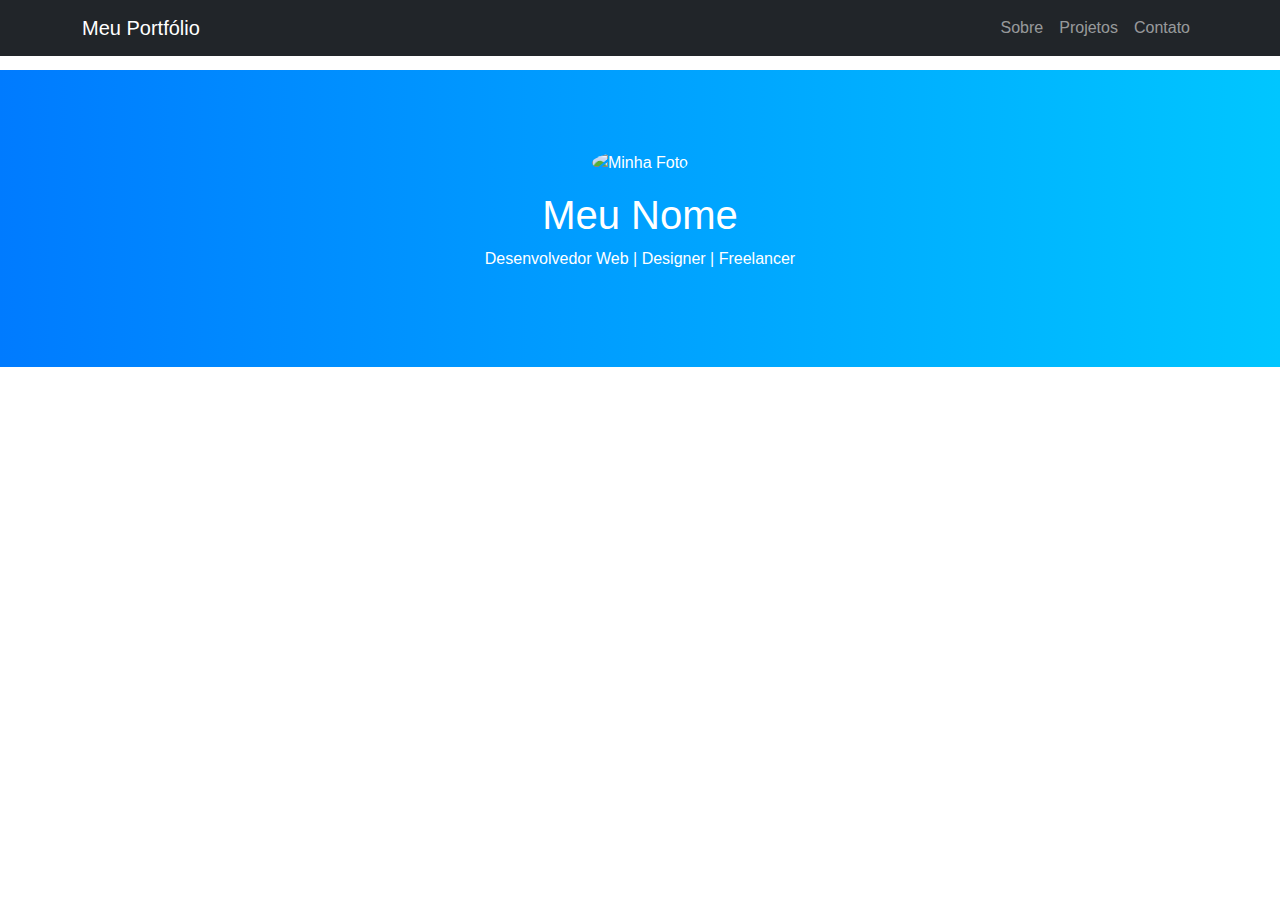
==== index.html @ 0697d1ee "Iniciando" ====
<!-- #region HTML-->
<!doctype html>
<html lang="pt-BR">
<!-- #region Cabeçalho-->

<head>
    <meta charset="UTF-8">
    <meta name="viewport" content="width=device-width, initial-scale=1.0">
    <title>Gustavo De Carvalho Rodrigues</title>
    <link href="https://cdn.jsdelivr.net/npm/bootstrap@5.3.3/dist/css/bootstrap.min.css" rel="stylesheet">
    <link href="Style/Css/Style.css" rel="stylesheet">
    <script src="https://cdn.jsdelivr.net/npm/bootstrap@5.3.3/dist/js/bootstrap.bundle.min.js"></script>
</head>
<!-- #endregion -->
<!-- #region Corpo-->

<body>
    <!-- #region Header-->
    <header>
        <!-- place navbar here -->
        <div  class="hero text-center">
            <div class="container">
                <img src="https://via.placeholder.com/150" alt="Minha Foto">
                <h1 class="mt-3">Meu Nome</h1>
                <p>Desenvolvedor Web | Designer | Freelancer</p>
            </div>
        </div>
        <!-- #region Navegação -->
        <nav class="navbar navbar-expand-lg navbar-dark bg-dark fixed-top">
            <div class="container">
                <a class="navbar-brand" href="#">Meu Portfólio</a>
                <button class="navbar-toggler" type="button" data-bs-toggle="collapse" data-bs-target="#navbarNav">
                    <span class="navbar-toggler-icon"></span>
                </button>
                <div class="collapse navbar-collapse" id="navbarNav">
                    <ul class="navbar-nav ms-auto">
                        <li class="nav-item"><a class="nav-link" href="#about">Sobre</a></li>
                        <li class="nav-item"><a class="nav-link" href="#projects">Projetos</a></li>
                        <li class="nav-item"><a class="nav-link" href="#contact">Contato</a></li>
                    </ul>
                </div>
            </div>
        </nav>
        <!-- #endregion -->
    </header>
    <!-- #endregion -->
    <main>
        
    </main>
    <footer>
        <!-- place footer here -->
    </footer>
    <!-- Bootstrap JavaScript Libraries -->
    <script src="https://cdn.jsdelivr.net/npm/@popperjs/core@2.11.8/dist/umd/popper.min.js"
        integrity="sha384-I7E8VVD/ismYTF4hNIPjVp/Zjvgyol6VFvRkX/vR+Vc4jQkC+hVqc2pM8ODewa9r"
        crossorigin="anonymous"></script>

    <script src="https://cdn.jsdelivr.net/npm/bootstrap@5.3.2/dist/js/bootstrap.min.js"
        integrity="sha384-BBtl+eGJRgqQAUMxJ7pMwbEyER4l1g+O15P+16Ep7Q9Q+zqX6gSbd85u4mG4QzX+"
        crossorigin="anonymous"></script>
</body>
<!-- #endregion -->

</html>
<!-- #endregion -->
---- Style/Css/Style.css ----
body {
    font-family: Arial, sans-serif;
}

.hero {
    background: linear-gradient(to right, #007bff, #00c6ff);
    color: white;
    padding: 80px 0;
}

.hero img {
    width: 150px;
    border-radius: 50%;
}

.section-title {
    margin-top: 50px;
}

.contact {
    background: #f8f9fa;
    padding: 50px 0;
}

/*footer {
    background: #343a40;
    color: white;
    text-align: center;
    padding: 15px 0;
}*/

.navbar {
    position: fixed;
    top: 0;
    width: 100%;
    z-index: 1000;
}

body {
    padding-top: 70px;
}
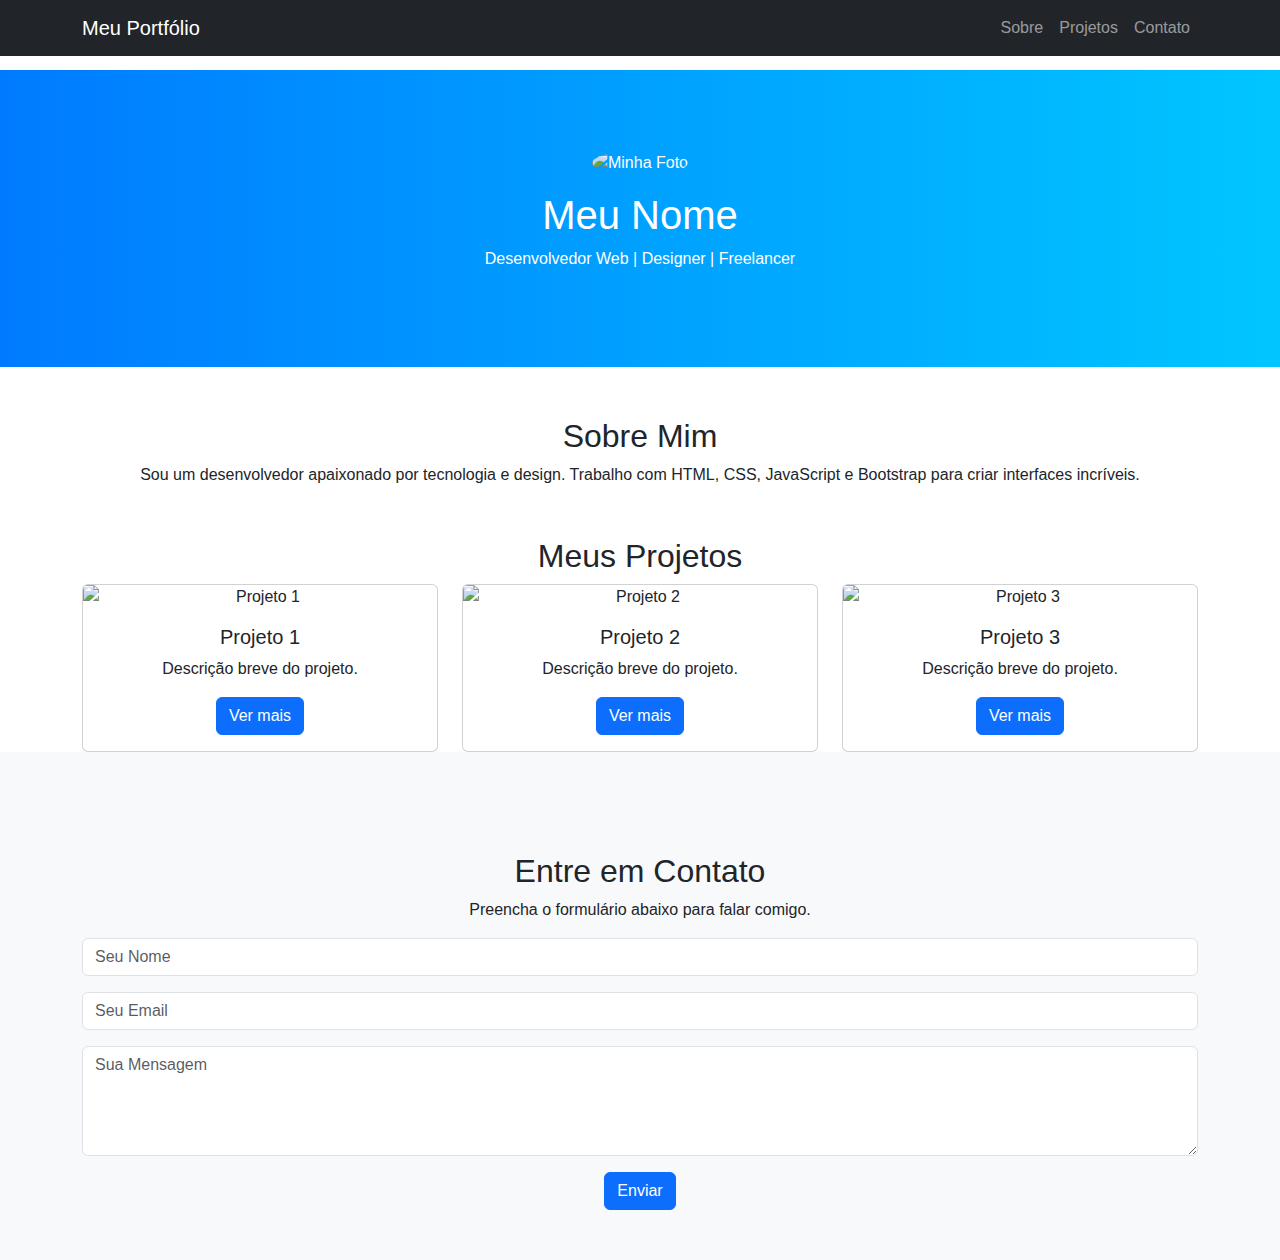
==== commit d6d9420d: "Commit" ====
--- a/index.html
+++ b/index.html
@@ -1,7 +1,7 @@
 <!-- #region HTML-->
 <!doctype html>
 <html lang="pt-BR">
-<!-- #region Cabeçalho-->
+<!-- #region Cabeça-->
 
 <head>
     <meta charset="UTF-8">
@@ -15,42 +15,111 @@
 <!-- #region Corpo-->
 
 <body>
+
+    <!-- #region Navegação -->
+    <nav class="navbar navbar-expand-lg navbar-dark bg-dark fixed-top">
+        <div class="container">
+            <a class="navbar-brand" href="#">Meu Portfólio</a>
+            <button class="navbar-toggler" type="button" data-bs-toggle="collapse" data-bs-target="#navbarNav">
+                <span class="navbar-toggler-icon"></span>
+            </button>
+            <div class="collapse navbar-collapse" id="navbarNav">
+                <ul class="navbar-nav ms-auto">
+                    <li class="nav-item"><a class="nav-link" href="#about">Sobre</a></li>
+                    <li class="nav-item"><a class="nav-link" href="#projects">Projetos</a></li>
+                    <li class="nav-item"><a class="nav-link" href="#contact">Contato</a></li>
+                </ul>
+            </div>
+        </div>
+    </nav>
+    <!-- #endregion -->
     <!-- #region Header-->
     <header>
         <!-- place navbar here -->
-        <div  class="hero text-center">
+        <div class="hero text-center">
             <div class="container">
-                <img src="https://via.placeholder.com/150" alt="Minha Foto">
+                <img src="Assents/Imgs/Eu.jpg" alt="Minha Foto">
                 <h1 class="mt-3">Meu Nome</h1>
                 <p>Desenvolvedor Web | Designer | Freelancer</p>
             </div>
         </div>
-        <!-- #region Navegação -->
-        <nav class="navbar navbar-expand-lg navbar-dark bg-dark fixed-top">
-            <div class="container">
-                <a class="navbar-brand" href="#">Meu Portfólio</a>
-                <button class="navbar-toggler" type="button" data-bs-toggle="collapse" data-bs-target="#navbarNav">
-                    <span class="navbar-toggler-icon"></span>
-                </button>
-                <div class="collapse navbar-collapse" id="navbarNav">
-                    <ul class="navbar-nav ms-auto">
-                        <li class="nav-item"><a class="nav-link" href="#about">Sobre</a></li>
-                        <li class="nav-item"><a class="nav-link" href="#projects">Projetos</a></li>
-                        <li class="nav-item"><a class="nav-link" href="#contact">Contato</a></li>
-                    </ul>
+    </header>
+    <!-- #endregion -->
+    <!-- #region Sobre Mim -->
+    <section id="about" class="container text-center">
+        <h2 class="section-title">Sobre Mim</h2>
+        <p>Sou um desenvolvedor apaixonado por tecnologia e design. Trabalho com HTML, CSS, JavaScript e Bootstrap para
+            criar interfaces incríveis.</p>
+    </section>
+    <!-- #endregion -->
+    <!-- #region Projetos -->
+    <section id="projects" class="container text-center">
+        <h2 class="section-title">Meus Projetos</h2>
+        <div class="row">
+            <div class="col-md-4">
+                <div class="card">
+                    <img src="https://via.placeholder.com/350x200" class="card-img-top" alt="Projeto 1">
+                    <div class="card-body">
+                        <h5 class="card-title">Projeto 1</h5>
+                        <p class="card-text">Descrição breve do projeto.</p>
+                        <a href="#" class="btn btn-primary">Ver mais</a>
+                    </div>
                 </div>
             </div>
-        </nav>
-        <!-- #endregion -->
-    </header>
+            <div class="col-md-4">
+                <div class="card">
+                    <img src="https://via.placeholder.com/350x200" class="card-img-top" alt="Projeto 2">
+                    <div class="card-body">
+                        <h5 class="card-title">Projeto 2</h5>
+                        <p class="card-text">Descrição breve do projeto.</p>
+                        <a href="#" class="btn btn-primary">Ver mais</a>
+                    </div>
+                </div>
+            </div>
+            <div class="col-md-4">
+                <div class="card">
+                    <img src="https://via.placeholder.com/350x200" class="card-img-top" alt="Projeto 3">
+                    <div class="card-body">
+                        <h5 class="card-title">Projeto 3</h5>
+                        <p class="card-text">Descrição breve do projeto.</p>
+                        <a href="#" class="btn btn-primary">Ver mais</a>
+                    </div>
+                </div>
+            </div>
+        </div>
+    </section>
     <!-- #endregion -->
+    <!-- #region Contato -->
+    <section id="contact" class="contact text-center">
+        <div class="container">
+            <h2 class="section-title">Entre em Contato</h2>
+            <p>Preencha o formulário abaixo para falar comigo.</p>
+            <form>
+                <div class="mb-3">
+                    <input type="text" class="form-control" placeholder="Seu Nome" required>
+                </div>
+                <div class="mb-3">
+                    <input type="email" class="form-control" placeholder="Seu Email" required>
+                </div>
+                <div class="mb-3">
+                    <textarea class="form-control" rows="4" placeholder="Sua Mensagem" required></textarea>
+                </div>
+                <button type="submit" class="btn btn-primary">Enviar</button>
+            </form>
+        </div>
+    </section>
+    <!-- #endregion -->
+    <!-- #region Main -->
     <main>
-        
+
     </main>
+    <!-- #endregion -->
+    <!-- #region Footer -->
     <footer>
         <!-- place footer here -->
     </footer>
-    <!-- Bootstrap JavaScript Libraries -->
+    <!-- #endregion -->
+    <!-- #region Bootstrap JavaScript Libraries -->
     <script src="https://cdn.jsdelivr.net/npm/@popperjs/core@2.11.8/dist/umd/popper.min.js"
         integrity="sha384-I7E8VVD/ismYTF4hNIPjVp/Zjvgyol6VFvRkX/vR+Vc4jQkC+hVqc2pM8ODewa9r"
         crossorigin="anonymous"></script>
@@ -58,6 +127,7 @@
     <script src="https://cdn.jsdelivr.net/npm/bootstrap@5.3.2/dist/js/bootstrap.min.js"
         integrity="sha384-BBtl+eGJRgqQAUMxJ7pMwbEyER4l1g+O15P+16Ep7Q9Q+zqX6gSbd85u4mG4QzX+"
         crossorigin="anonymous"></script>
+    <!-- #endregion -->
 </body>
 <!-- #endregion -->
 
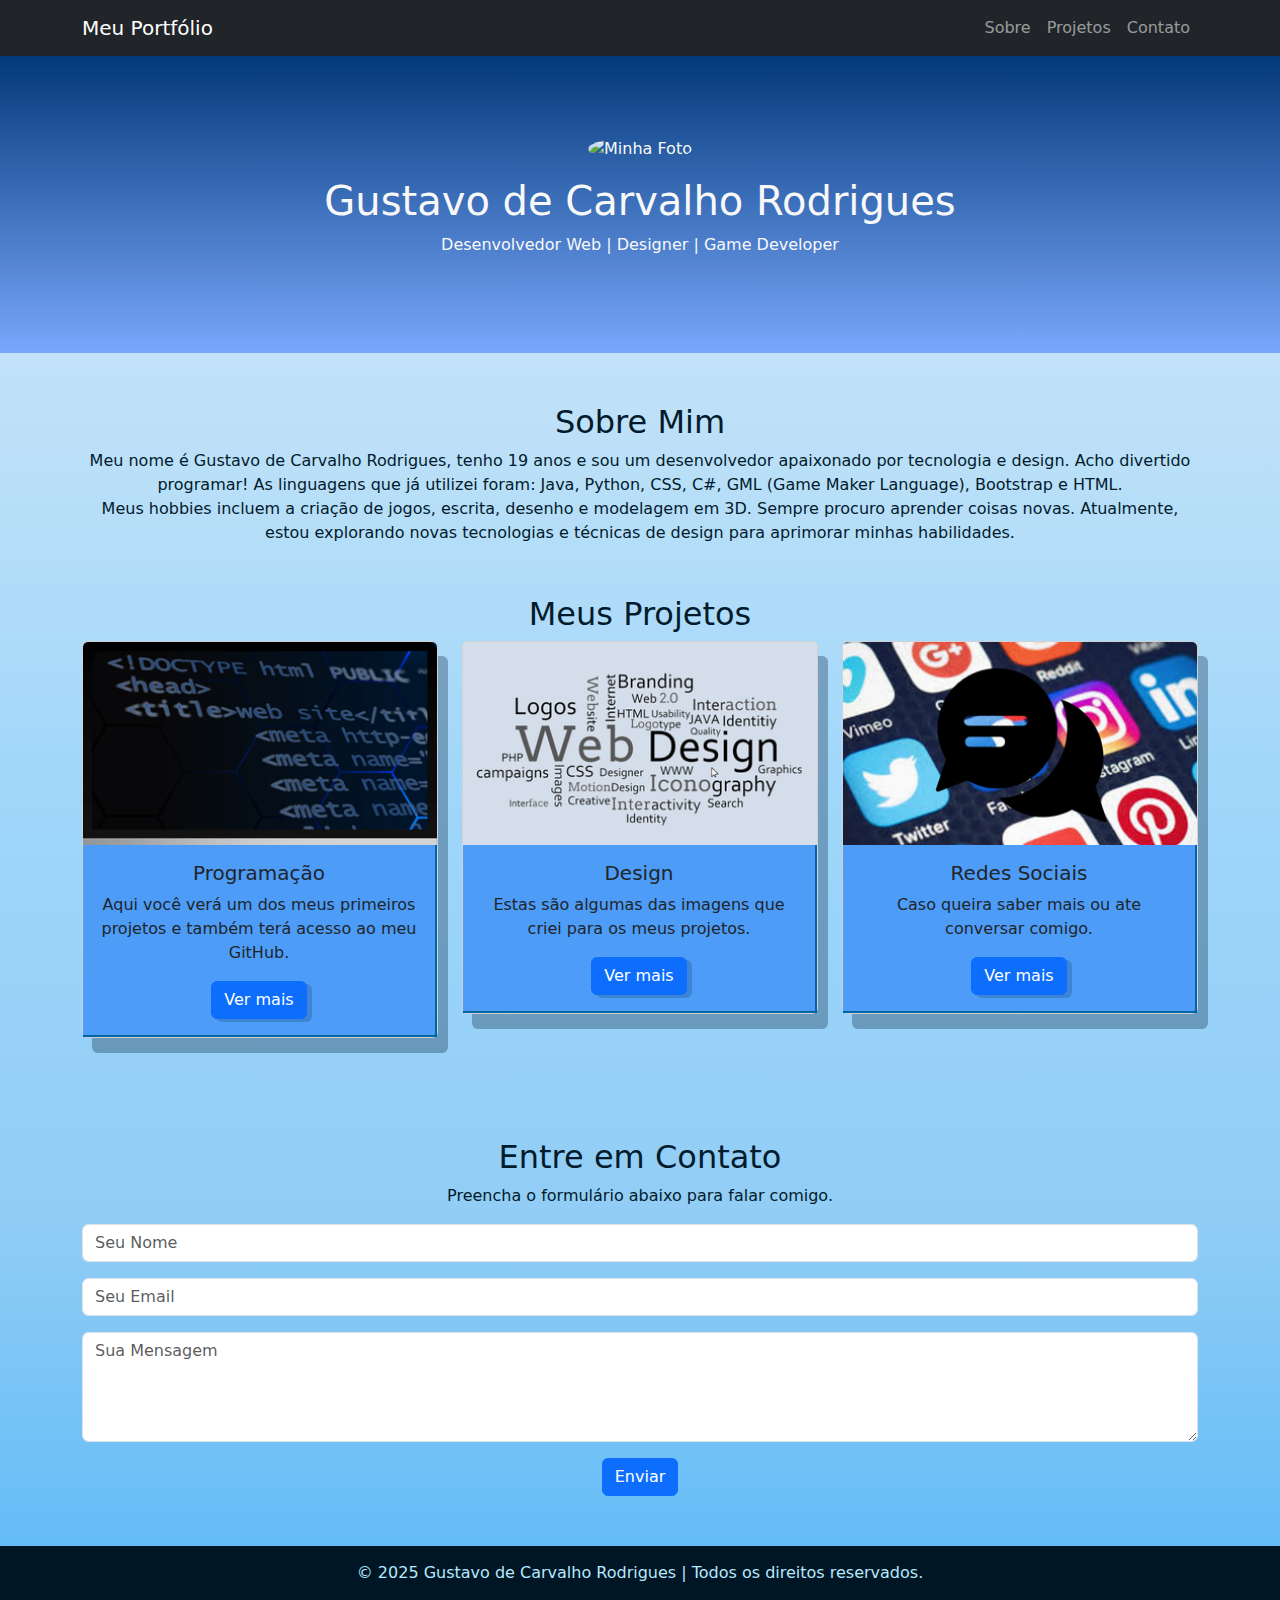
==== commit 9fa625c7: "commit" ====
--- a/index.html
+++ b/index.html
@@ -4,11 +4,13 @@
 <!-- #region Cabeça-->
 
 <head>
+    <meta name="theme-color" content="#06c1db">
     <meta charset="UTF-8">
     <meta name="viewport" content="width=device-width, initial-scale=1.0">
-    <title>Gustavo De Carvalho Rodrigues</title>
+    <title>Portfolio Gustavo De Carvalho Rodrigues</title>
+    <link href="Assents/Css/Style.css" rel="stylesheet">
+    <link rel="icon" href="../Assents/Icons/Icon.png">
     <link href="https://cdn.jsdelivr.net/npm/bootstrap@5.3.3/dist/css/bootstrap.min.css" rel="stylesheet">
-    <link href="Style/Css/Style.css" rel="stylesheet">
     <script src="https://cdn.jsdelivr.net/npm/bootstrap@5.3.3/dist/js/bootstrap.bundle.min.js"></script>
 </head>
 <!-- #endregion -->
@@ -34,55 +36,57 @@
     </nav>
     <!-- #endregion -->
     <!-- #region Header-->
-    <header>
+    
+    <header class="hero text-center">
         <!-- place navbar here -->
-        <div class="hero text-center">
-            <div class="container">
-                <img src="Assents/Imgs/Eu.jpg" alt="Minha Foto">
-                <h1 class="mt-3">Meu Nome</h1>
-                <p>Desenvolvedor Web | Designer | Freelancer</p>
-            </div>
+        <div class="container">
+            <img src="Assents/Imgs/Eu.jpg" alt="Minha Foto">
+            <h1 class="mt-3">Gustavo de Carvalho Rodrigues</h1>
+            <p>Desenvolvedor Web | Designer | Game Developer</p>
         </div>
     </header>
     <!-- #endregion -->
+    <div class="Corpo">
     <!-- #region Sobre Mim -->
+    
     <section id="about" class="container text-center">
         <h2 class="section-title">Sobre Mim</h2>
-        <p>Sou um desenvolvedor apaixonado por tecnologia e design. Trabalho com HTML, CSS, JavaScript e Bootstrap para
-            criar interfaces incríveis.</p>
+        <p>Meu nome é Gustavo de Carvalho Rodrigues, tenho 19 anos e sou um desenvolvedor apaixonado por tecnologia e design. Acho divertido programar! As linguagens que já utilizei foram: Java, Python, CSS, C#, GML (Game Maker Language), Bootstrap e HTML. <br>
+            Meus hobbies incluem a criação de jogos, escrita, desenho e modelagem em 3D. Sempre procuro aprender coisas novas. Atualmente, estou explorando novas tecnologias e técnicas de design para aprimorar minhas habilidades.
+            </p>
     </section>
     <!-- #endregion -->
     <!-- #region Projetos -->
     <section id="projects" class="container text-center">
         <h2 class="section-title">Meus Projetos</h2>
         <div class="row">
-            <div class="col-md-4">
-                <div class="card">
-                    <img src="https://via.placeholder.com/350x200" class="card-img-top" alt="Projeto 1">
+            <div class="col-md-4 carta">
+                <div class="card Ind">
+                    <img src="Assents/Imgs/Programas.png" class="card-img-top" alt="Projeto 1">
                     <div class="card-body">
-                        <h5 class="card-title">Projeto 1</h5>
-                        <p class="card-text">Descrição breve do projeto.</p>
-                        <a href="#" class="btn btn-primary">Ver mais</a>
+                        <h5 class="card-title">Programação</h5>
+                        <p class="card-text">Aqui você verá um dos meus primeiros projetos e também terá acesso ao meu GitHub.</p>
+                        <a href="Pages/Prj01/index.html" class="btn btn-primary">Ver mais</a>
                     </div>
                 </div>
             </div>
-            <div class="col-md-4">
-                <div class="card">
-                    <img src="https://via.placeholder.com/350x200" class="card-img-top" alt="Projeto 2">
+            <div class="col-md-4 carta">
+                <div class="card Ind">
+                    <img src="Assents/Imgs/Design.png" class="card-img-top" alt="Projeto 2">
                     <div class="card-body">
-                        <h5 class="card-title">Projeto 2</h5>
-                        <p class="card-text">Descrição breve do projeto.</p>
-                        <a href="#" class="btn btn-primary">Ver mais</a>
+                        <h5 class="card-title">Design</h5>
+                        <p class="card-text">Estas são algumas das imagens que criei para os meus projetos.</p>
+                        <a target="_blank" href="https://www.canva.com/design/DAGfwwyN8iI/fxjfnYDedoz0iqvTNSgRwA/edit?utm_content=DAGfwwyN8iI&utm_campaign=designshare&utm_medium=link2&utm_source=sharebutton" class="btn btn-primary">Ver mais</a>
                     </div>
                 </div>
             </div>
-            <div class="col-md-4">
-                <div class="card">
-                    <img src="https://via.placeholder.com/350x200" class="card-img-top" alt="Projeto 3">
+            <div class="col-md-4 carta">
+                <div class="card Ind">
+                    <img src="Assents/Imgs/Rede Sociais.png" class="card-img-top" alt="Projeto 3">
                     <div class="card-body">
-                        <h5 class="card-title">Projeto 3</h5>
-                        <p class="card-text">Descrição breve do projeto.</p>
-                        <a href="#" class="btn btn-primary">Ver mais</a>
+                        <h5 class="card-title">Redes Sociais</h5>
+                        <p class="card-text">Caso queira saber mais ou ate conversar comigo.</p>
+                        <a href="Pages/RedeSocias.html" class="btn btn-primary">Ver mais</a>
                     </div>
                 </div>
             </div>
@@ -108,25 +112,12 @@
             </form>
         </div>
     </section>
+</div>
     <!-- #endregion -->
-    <!-- #region Main -->
-    <main>
-
-    </main>
-    <!-- #endregion -->
-    <!-- #region Footer -->
+     <!-- #region Footer -->
     <footer>
-        <!-- place footer here -->
+        <p>&copy; 2025 Gustavo de Carvalho Rodrigues | Todos os direitos reservados.</p>
     </footer>
-    <!-- #endregion -->
-    <!-- #region Bootstrap JavaScript Libraries -->
-    <script src="https://cdn.jsdelivr.net/npm/@popperjs/core@2.11.8/dist/umd/popper.min.js"
-        integrity="sha384-I7E8VVD/ismYTF4hNIPjVp/Zjvgyol6VFvRkX/vR+Vc4jQkC+hVqc2pM8ODewa9r"
-        crossorigin="anonymous"></script>
-
-    <script src="https://cdn.jsdelivr.net/npm/bootstrap@5.3.2/dist/js/bootstrap.min.js"
-        integrity="sha384-BBtl+eGJRgqQAUMxJ7pMwbEyER4l1g+O15P+16Ep7Q9Q+zqX6gSbd85u4mG4QzX+"
-        crossorigin="anonymous"></script>
     <!-- #endregion -->
 </body>
 <!-- #endregion -->
--- a/Assents/Css/Style.css
+++ b/Assents/Css/Style.css
@@ -0,0 +1,70 @@
+body {
+    font-family: Arial, sans-serif;
+}
+
+.hero {
+    background: linear-gradient(to top, #79a7fc, #023979);
+    color: rgb(248, 248, 248);
+    padding: 80px 0;
+}
+
+.hero img {
+    width: 150px;
+    border-radius: 50%;
+}
+
+.section-title {
+    margin-top: 50px;
+}
+
+.contact {
+    /*background: #f2f8ff;*/
+    padding: 50px 0;
+}
+
+footer {
+    background: #001625;
+    color: #b6e9fd;
+    text-align: center;
+    padding: 15px 0;
+}
+
+.navbar {
+    position: fixed;
+    top: 0;
+    width: 100%;
+    z-index: 1000;
+}
+
+body {
+        padding-top: 56px;
+        background: linear-gradient(#cfeafc,#bfe1f8, #9fd6fa, #91cdf5, #5bb9f8)
+    
+}
+body .Corpo {
+    color: #021b2c;
+    
+}
+.card {
+    min-height: 350px;
+    box-shadow: 10px 15px #001b364d;
+}
+
+.card a {
+    box-shadow: 5px 3px #00162c2d;
+}
+
+.card-body {
+    background-color: #4c9cf8;
+    border:  solid 2px rgb(0, 100, 167);
+    border-left: 1px;
+    border-top: 1px;
+    
+    
+}
+.dm {
+    margin-top: 50px;
+    padding: 25px;
+    border: solid 7px #001625;
+    border-top: 1px;
+}